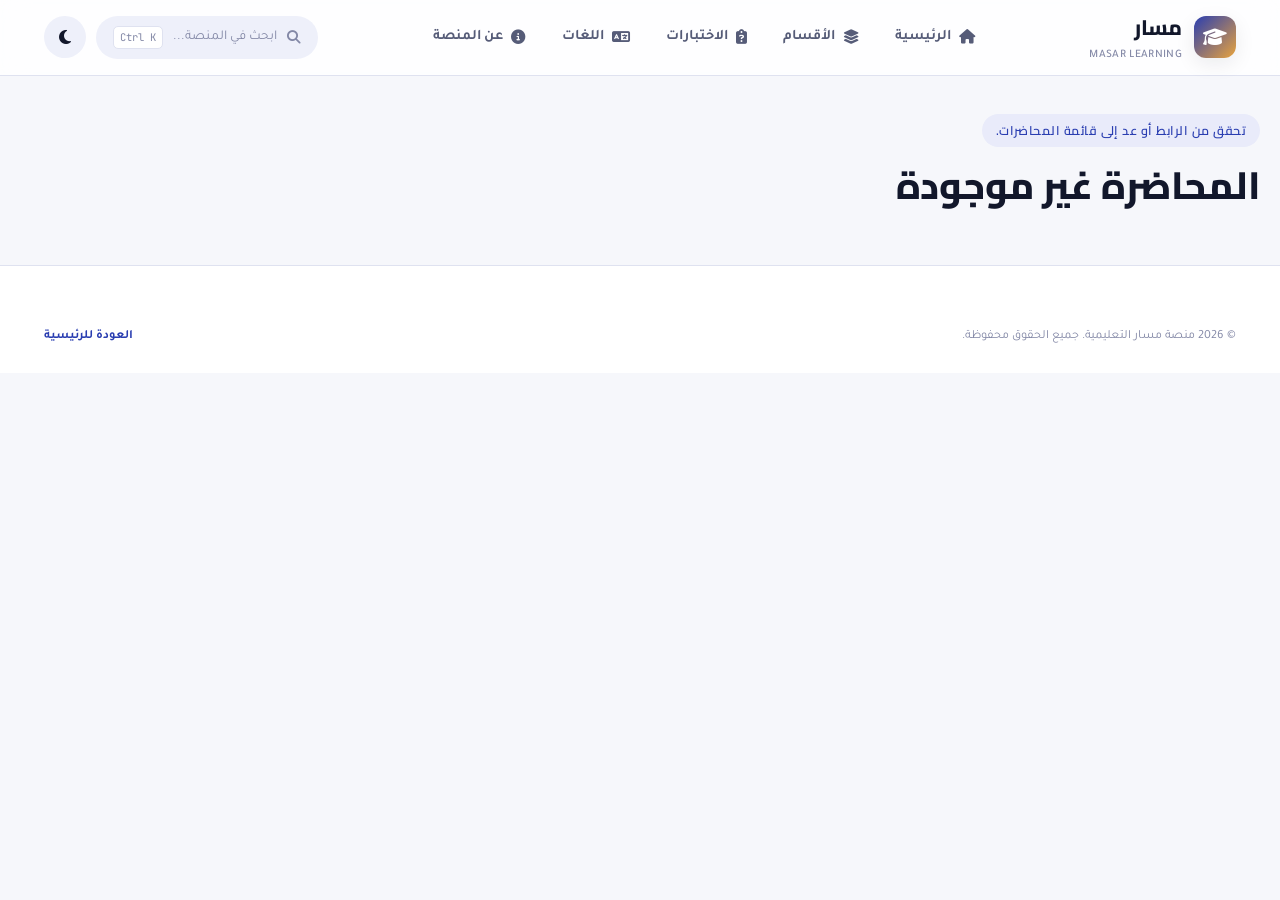
==== lecture.html @ eee6ce97 "Add files via upload" ====
<!DOCTYPE html>
<html lang="ar" dir="rtl">
<head>
<meta charset="UTF-8" />
<meta name="viewport" content="width=device-width, initial-scale=1.0" />
<title>المحاضرة | مسار</title>
<link rel="preconnect" href="https://fonts.googleapis.com">
<link href="https://fonts.googleapis.com/css2?family=Cairo:wght@500;600;700;800;900&family=Tajawal:wght@400;500;700&family=JetBrains+Mono:wght@600;700&display=swap" rel="stylesheet">
<link rel="stylesheet" href="https://cdnjs.cloudflare.com/ajax/libs/font-awesome/6.5.1/css/all.min.css">
<link rel="stylesheet" href="style.css">
<link rel="stylesheet" href="animations.css">
<link rel="stylesheet" href="responsive.css">
</head>
<body>
<a class="skip-link" href="#main">تخطَّ إلى المحتوى</a>

<header class="site-header">
  <div class="container header-inner">
    <a href="index.html" class="brand">
      <span class="brand-mark"><i class="fa-solid fa-graduation-cap"></i></span>
      <span class="brand-text"><span>مسار</span><span class="brand-sub">MASAR LEARNING</span></span>
    </a>
    <nav class="main-nav" aria-label="التنقل الرئيسي">
      <a href="index.html"><i class="fa-solid fa-house"></i> الرئيسية</a>
      <a href="sections.html"><i class="fa-solid fa-layer-group"></i> الأقسام</a>
      <a href="quiz.html"><i class="fa-solid fa-clipboard-question"></i> الاختبارات</a>
      <a href="languages.html"><i class="fa-solid fa-language"></i> اللغات</a>
      <a href="about.html"><i class="fa-solid fa-circle-info"></i> عن المنصة</a>
    </nav>
    <div class="header-actions">
      <button class="search-trigger" type="button" aria-label="بحث">
        <i class="fa-solid fa-magnifying-glass"></i>
        <span class="st-label">ابحث في المنصة...</span>
        <kbd>Ctrl K</kbd>
      </button>
      <button class="btn-icon theme-toggle" type="button" aria-label="تبديل الوضع الليلي/النهاري">
        <i class="fa-solid fa-sun icon-sun"></i>
        <i class="fa-solid fa-moon icon-moon"></i>
      </button>
      <button class="nav-toggle" type="button" aria-label="فتح القائمة"><i class="fa-solid fa-bars"></i></button>
    </div>
  </div>
</header>

<div class="mobile-nav-drawer">
  <a href="index.html"><i class="fa-solid fa-house"></i> الرئيسية</a>
  <a href="sections.html"><i class="fa-solid fa-layer-group"></i> الأقسام</a>
  <a href="quiz.html"><i class="fa-solid fa-clipboard-question"></i> الاختبارات</a>
  <a href="languages.html"><i class="fa-solid fa-language"></i> اللغات</a>
  <a href="about.html"><i class="fa-solid fa-circle-info"></i> عن المنصة</a>
</div>

<main id="main">
<div id="lecturePageRoot">
  <div class="breadcrumbs container"><ol></ol></div>
  <div class="page-hero container">
    <span class="eyebrow" id="lectureSub"><i class="fa-solid fa-book"></i></span>
    <h1 id="lectureTitle">عنوان المحاضرة</h1>
  </div>

  <div class="container" style="padding-bottom:100px;" id="lectureShell">
    <div class="lecture-shell">
      <nav class="lecture-tabs" aria-label="أقسام المحاضرة">
        <button class="lecture-tab-btn active" data-tab="content"><i class="fa-solid fa-file-lines"></i> المحتوى</button>
        <button class="lecture-tab-btn" data-tab="vocabulary"><i class="fa-solid fa-spell-check"></i> المفردات</button>
        <button class="lecture-tab-btn" data-tab="points"><i class="fa-solid fa-list-check"></i> أهم النقاط</button>
        <button class="lecture-tab-btn" data-tab="pdf"><i class="fa-solid fa-file-pdf"></i> PDF مترجم</button>
        <button class="lecture-tab-btn" data-tab="flashcards"><i class="fa-solid fa-layer-group"></i> بطاقات تعريفية</button>
        <button class="lecture-tab-btn" data-tab="quiz"><i class="fa-solid fa-clipboard-question"></i> الاختبار</button>
      </nav>

      <div class="lecture-panels">
        <section class="lecture-panel active" id="tabContentPanel">
          <div class="panel-card">
            <h3><i class="fa-solid fa-file-lines"></i> محتوى المحاضرة</h3>
            <p class="lecture-text-content"></p>
          </div>
        </section>

        <section class="lecture-panel" id="tabVocabularyPanel">
          <div class="panel-card">
            <h3><i class="fa-solid fa-spell-check"></i> المفردات والترجمة</h3>
            <div id="vocabMount"></div>
          </div>
        </section>

        <section class="lecture-panel" id="tabPointsPanel">
          <div class="panel-card">
            <h3><i class="fa-solid fa-list-check"></i> أهم النقاط</h3>
            <div class="points-list" id="pointsList"></div>
          </div>
        </section>

        <section class="lecture-panel" id="tabPdfPanel">
          <div class="panel-card">
            <h3><i class="fa-solid fa-file-pdf"></i> ملف PDF المترجم</h3>
            <p class="lecture-text-content">حمّل أو افتح النسخة المترجمة الكاملة لهذه المحاضرة بصيغة PDF من Google Drive.</p>
            <div class="pdf-box">
              <div class="pdf-box-info">
                <span class="pdf-icon"><i class="fa-solid fa-file-pdf"></i></span>
                <div>
                  <h4>ملف المحاضرة المترجم</h4>
                  <p>يفتح في تبويب جديد عبر Google Drive</p>
                </div>
              </div>
              <a class="btn btn-primary" id="pdfOpenBtn" href="#" target="_blank" rel="noopener">
                <i class="fa-solid fa-arrow-up-right-from-square"></i> فتح PDF المترجم
              </a>
            </div>
          </div>
        </section>

        <section class="lecture-panel" id="tabFlashcardsPanel">
          <div class="panel-card">
            <h3><i class="fa-solid fa-layer-group"></i> بطاقات تعريفية</h3>
            <div id="flashcardsMount"></div>
          </div>
        </section>

        <section class="lecture-panel" id="tabQuizPanel">
          <div class="panel-card" style="text-align:center;">
            <h3 style="justify-content:center;"><i class="fa-solid fa-clipboard-question"></i> اختبار المحاضرة</h3>
            <p class="lecture-text-content" style="margin-bottom:22px;">
              يحتوي هذا الاختبار على <span id="lectureQuizCount">0</span> أسئلة اختيار من متعدد لتقييم فهمك للمحاضرة.
            </p>
            <a class="btn btn-accent" id="lectureQuizBtn" href="#"><i class="fa-solid fa-play"></i> ابدأ الاختبار</a>
          </div>
        </section>
      </div>
    </div>

    <div style="display:flex; justify-content:space-between; margin-top:34px; gap:14px; flex-wrap:wrap;">
      <a class="btn btn-ghost" id="prevLectureBtn" href="#"><i class="fa-solid fa-arrow-right"></i> المحاضرة السابقة</a>
      <a class="btn btn-ghost" id="nextLectureBtn" href="#" style="margin-inline-start:auto;">المحاضرة التالية <i class="fa-solid fa-arrow-left"></i></a>
    </div>
  </div>
</div>
</main>

<!-- Loading Spinner -->
<div id="page-loader">
    <div class="loader-spinner"></div>
</div>

<footer class="site-footer">
  <div class="container">
    <div class="footer-bottom" style="border-top:none; padding-top:0;">
      <span>© 2026 منصة مسار التعليمية. جميع الحقوق محفوظة.</span>
      <a href="index.html" style="font-weight:700; color:var(--color-primary);">العودة للرئيسية</a>
    </div>
  </div>
</footer>
<script>
    window.addEventListener('DOMContentLoaded', () => {
        setTimeout(() => {
            const loader = document.getElementById('page-loader');
            if (loader) {
                loader.style.opacity = '0';
                loader.style.transition = 'opacity 0.3s ease';
                setTimeout(() => loader.remove(), 300);
            }
        }, 300); // تختفي بعد 0.2 ثانية بضمان تام
    });
</script>
<script src="data.js"></script>
<script src="utils.js"></script>
<script src="theme.js"></script>
<script src="navigation.js"></script>
<script src="search.js"></script>
<script src="vocabulary.js"></script>
<script src="flashcards.js"></script>
<script src="lectures.js"></script>
<script src="app.js"></script>
</body>
</html>
---- style.css ----
/* ==========================================================================
   منصة "مسار" التعليمية — Core Stylesheet
   Design system: academic indigo + amber accent, ring motif
   ========================================================================== */

:root {
  /* -------- Color tokens (Light) -------- */
  --color-bg: #F6F7FB;
  --color-bg-alt: #FFFFFF;
  --color-surface: #FFFFFF;
  --color-surface-2: #EEF0FA;
  --color-border: #DFE2F0;
  --color-text: #12172B;
  --color-text-muted: #565C78;
  --color-text-soft: #8388A6;

  --color-primary: #2A3EB1;
  --color-primary-dark: #1E2C85;
  --color-primary-light: #5769D8;
  --color-primary-tint: #E9EBFA;

  --color-accent: #E8A33D;
  --color-accent-dark: #C9821E;
  --color-accent-tint: #FCF0DC;

  --color-success: #1F9D6B;
  --color-success-tint: #E1F7EE;
  --color-danger: #E4574C;
  --color-danger-tint: #FCE7E5;

  --shadow-sm: 0 1px 2px rgba(18, 23, 43, 0.06), 0 1px 1px rgba(18, 23, 43, 0.04);
  --shadow-md: 0 6px 20px rgba(18, 23, 43, 0.08);
  --shadow-lg: 0 20px 45px rgba(18, 23, 43, 0.14);
  --shadow-ring: 0 0 0 4px rgba(42, 62, 177, 0.12);

  --radius-sm: 10px;
  --radius-md: 16px;
  --radius-lg: 24px;
  --radius-pill: 999px;

  --font-display: 'Cairo', 'Tahoma', sans-serif;
  --font-body: 'Tajawal', 'Cairo', sans-serif;
  --font-mono: 'JetBrains Mono', monospace;

  --header-h: 76px;
  --transition-fast: 160ms cubic-bezier(.4,0,.2,1);
  --transition-base: 280ms cubic-bezier(.4,0,.2,1);
  --transition-slow: 480ms cubic-bezier(.16,1,.3,1);
}

[data-theme="dark"] {
  --color-bg: #0E1220;
  --color-bg-alt: #151A2E;
  --color-surface: #171C33;
  --color-surface-2: #1D2340;
  --color-border: #2A3057;
  --color-text: #EDEFF7;
  --color-text-muted: #A6ACCB;
  --color-text-soft: #6F759A;

  --color-primary: #6C7EF0;
  --color-primary-dark: #4C5DD0;
  --color-primary-light: #8B9AF7;
  --color-primary-tint: #1D2350;

  --color-accent: #F2B95A;
  --color-accent-dark: #E8A33D;
  --color-accent-tint: #2E2210;

  --color-success: #37C98D;
  --color-success-tint: #123326;
  --color-danger: #F27168;
  --color-danger-tint: #3A1A19;

  --shadow-sm: 0 1px 2px rgba(0,0,0,.3);
  --shadow-md: 0 6px 24px rgba(0,0,0,.35);
  --shadow-lg: 0 24px 60px rgba(0,0,0,.5);
  --shadow-ring: 0 0 0 4px rgba(108, 126, 240, 0.22);
}

/* -------- Reset -------- */
*, *::before, *::after { box-sizing: border-box; margin: 0; padding: 0; }
html { scroll-behavior: smooth; }
html, body { height: 100%; }
body {
  font-family: var(--font-body);
  background: var(--color-bg);
  color: var(--color-text);
  direction: rtl;
  line-height: 1.7;
  -webkit-font-smoothing: antialiased;
  transition: background var(--transition-base), color var(--transition-base);
  overflow-x: hidden;
}
img { max-width: 100%; display: block; }
a { color: inherit; text-decoration: none; }
ul, ol { list-style: none; }
button { font: inherit; cursor: pointer; border: none; background: none; color: inherit; }
input, select { font: inherit; color: inherit; }
h1, h2, h3, h4 { font-family: var(--font-display); font-weight: 800; line-height: 1.3; }

.container {
  width: 100%;
  max-width: 1240px;
  margin-inline: auto;
  padding-inline: 24px;
}

:focus-visible {
  outline: 3px solid var(--color-accent);
  outline-offset: 2px;
  border-radius: 6px;
}

.skip-link {
  position: absolute;
  right: 12px; top: -60px;
  background: var(--color-primary);
  color: #fff;
  padding: 10px 18px;
  border-radius: var(--radius-sm);
  z-index: 999;
  transition: top var(--transition-fast);
}
.skip-link:focus { top: 12px; }

/* -------- Eyebrow / section labels -------- */
.eyebrow {
  display: inline-flex;
  align-items: center;
  gap: 8px;
  font-family: 'Cairo', sans-serif;
  font-size: 12.5px;
  letter-spacing: .04em;
  font-weight: 600;
  color: var(--color-primary);
  background: var(--color-primary-tint);
  padding: 6px 14px;
  border-radius: var(--radius-pill);
}
.eyebrow i { font-size: 11px; }

/* -------- Buttons -------- */
.btn {
  position: relative;
  display: inline-flex;
  align-items: center;
  justify-content: center;
  gap: 10px;
  padding: 13px 26px;
  border-radius: var(--radius-pill);
  font-weight: 700;
  font-size: 15px;
  white-space: nowrap;
  transition: transform var(--transition-fast), box-shadow var(--transition-fast), background var(--transition-fast), color var(--transition-fast);
  overflow: hidden;
  isolation: isolate;
}
.btn i { font-size: 15px; }
.btn:active { transform: translateY(1px) scale(.98); }

.btn-primary {
  background: linear-gradient(135deg, var(--color-primary), var(--color-primary-light));
  color: #fff;
  box-shadow: 0 10px 24px -8px rgba(42, 62, 177, 0.55);
}
.btn-primary:hover { transform: translateY(-2px); box-shadow: 0 16px 30px -10px rgba(42, 62, 177, 0.6); }

.btn-accent {
  background: linear-gradient(135deg, var(--color-accent), var(--color-accent-dark));
  color: #241705;
  box-shadow: 0 10px 24px -8px rgba(232, 163, 61, 0.55);
}
.btn-accent:hover { transform: translateY(-2px); box-shadow: 0 16px 30px -10px rgba(232, 163, 61, 0.6); }

.btn-ghost {
  background: var(--color-surface);
  color: var(--color-text);
  border: 1.5px solid var(--color-border);
}
.btn-ghost:hover { border-color: var(--color-primary); color: var(--color-primary); }

.btn-outline-light {
  background: rgba(255,255,255,.08);
  color: #fff;
  border: 1.5px solid rgba(255,255,255,.4);
  backdrop-filter: blur(6px);
}
.btn-outline-light:hover { background: rgba(255,255,255,.16); }

.btn-sm { padding: 9px 18px; font-size: 13.5px; }
.btn-block { width: 100%; }
.btn-icon {
  width: 42px; height: 42px; padding: 0; border-radius: 50%;
  display: inline-flex; align-items: center; justify-content: center;
  background: var(--color-surface-2); color: var(--color-text);
}
.btn-icon:hover { background: var(--color-primary-tint); color: var(--color-primary); }

/* ripple */
.ripple { position: absolute; border-radius: 50%; background: rgba(255,255,255,.55); transform: scale(0); animation: ripple-anim .6s ease-out; pointer-events: none; }
@keyframes ripple-anim { to { transform: scale(3); opacity: 0; } }

/* ==========================================================================
   Header
   ========================================================================== */
.site-header {
  position: sticky; top: 0; z-index: 500;
  height: var(--header-h);
  display: flex; align-items: center;
  background: color-mix(in srgb, var(--color-bg-alt) 82%, transparent);
  backdrop-filter: blur(14px) saturate(1.4);
  border-bottom: 1px solid var(--color-border);
  transition: background var(--transition-base), border-color var(--transition-base);
}
.header-inner { display: flex; align-items: center; justify-content: space-between; gap: 24px; width: 100%; }

.brand { display: flex; align-items: center; gap: 12px; font-family: var(--font-display); font-weight: 800; font-size: 21px; }
.brand-mark {
  width: 42px; height: 42px; border-radius: 12px;
  background: linear-gradient(135deg, var(--color-primary), var(--color-accent));
  display: flex; align-items: center; justify-content: center;
  color: #fff; font-size: 19px;
  box-shadow: var(--shadow-md);
}
.brand-text span { display: block; }
.brand-text .brand-sub { font-family: var(--font-body); font-weight: 500; font-size: 11.5px; color: var(--color-text-soft); letter-spacing: .03em; }

.main-nav { display: flex; align-items: center; gap: 4px; }
.main-nav a {
  padding: 10px 16px; border-radius: var(--radius-pill);
  font-weight: 600; font-size: 14.5px; color: var(--color-text-muted);
  transition: background var(--transition-fast), color var(--transition-fast);
  display: flex; align-items: center; gap: 8px;
}
.main-nav a:hover, .main-nav a.active { background: var(--color-primary-tint); color: var(--color-primary); }

.header-actions { display: flex; align-items: center; gap: 10px; }
.search-trigger { display: flex; align-items: center; gap: 10px; padding: 9px 16px; border-radius: var(--radius-pill); background: var(--color-surface-2); color: var(--color-text-soft); font-size: 13.5px; min-width: 168px; border: 1px solid transparent; }
.search-trigger:hover { border-color: var(--color-border); }
.search-trigger kbd { margin-inline-start: auto; font-family: var(--font-mono); font-size: 10.5px; background: var(--color-surface); border: 1px solid var(--color-border); padding: 2px 6px; border-radius: 5px; }

.theme-toggle { position: relative; width: 42px; height: 42px; }
.theme-toggle i { position: absolute; inset: 0; display: flex; align-items: center; justify-content: center; transition: opacity var(--transition-base), transform var(--transition-base); }
.theme-toggle .icon-sun { opacity: 0; transform: rotate(-90deg) scale(.4); }
.theme-toggle .icon-moon { opacity: 1; transform: rotate(0) scale(1); }
[data-theme="dark"] .theme-toggle .icon-sun { opacity: 1; transform: rotate(0) scale(1); }
[data-theme="dark"] .theme-toggle .icon-moon { opacity: 0; transform: rotate(90deg) scale(.4); }

.nav-toggle { display: none; width: 42px; height: 42px; border-radius: 10px; background: var(--color-surface-2); align-items: center; justify-content: center; font-size: 18px; }

/* ==========================================================================
   Breadcrumbs
   ========================================================================== */
.breadcrumbs { padding: 18px 0 0; }
.breadcrumbs ol { display: flex; flex-wrap: wrap; align-items: center; gap: 8px; font-size: 13.5px; color: var(--color-text-soft); }
.breadcrumbs a { color: var(--color-text-muted); font-weight: 600; transition: color var(--transition-fast); }
.breadcrumbs a:hover { color: var(--color-primary); }
.breadcrumbs li:last-child { color: var(--color-text); font-weight: 700; }
.breadcrumbs i { font-size: 10px; margin-inline-end: 6px; color: var(--color-text-soft); }

/* ==========================================================================
   Hero
   ========================================================================== */
.hero {
  position: relative;
  padding: 76px 0 96px;
  overflow: hidden;
  background: radial-gradient(circle at 15% 15%, var(--color-primary-tint), transparent 55%),
              radial-gradient(circle at 85% 30%, var(--color-accent-tint), transparent 45%);
}
.hero-grid { display: grid; grid-template-columns: 1.1fr .9fr; gap: 56px; align-items: center; }
.hero-eyebrow { margin-bottom: 22px; }
.hero h1 { font-size: clamp(34px, 4.4vw, 56px); letter-spacing: -.01em; margin-bottom: 20px; }
.hero h1 .accent-word {
  background: linear-gradient(120deg, var(--color-primary), var(--color-accent));
  -webkit-background-clip: text; background-clip: text; color: transparent;
}
.hero p.lead { font-size: 17.5px; color: var(--color-text-muted); max-width: 52ch; margin-bottom: 34px; }
.hero-cta { display: flex; flex-wrap: wrap; gap: 14px; margin-bottom: 40px; }
.hero-meta { display: flex; flex-wrap: wrap; gap: 28px; }
.hero-meta-item { display: flex; align-items: center; gap: 10px; font-size: 13.5px; color: var(--color-text-muted); font-weight: 600; }
.hero-meta-item i { color: var(--color-success); }

.hero-visual { position: relative; height: 420px; }
.hero-orbit {
  position: absolute; inset: 0; border-radius: var(--radius-lg);
  background: linear-gradient(155deg, var(--color-primary), var(--color-primary-dark) 60%, var(--color-accent-dark));
  box-shadow: var(--shadow-lg);
  overflow: hidden;
}
.hero-orbit::before, .hero-orbit::after {
  content: ""; position: absolute; border-radius: 50%;
  border: 1px solid rgba(255,255,255,.18);
}
.hero-orbit::before { width: 320px; height: 320px; top: -60px; inset-inline-end: -80px; }
.hero-orbit::after { width: 220px; height: 220px; bottom: -60px; inset-inline-start: -50px; }

.hero-floating-card {
  position: absolute;
  background: rgba(255,255,255,.12);
  backdrop-filter: blur(16px);
  border: 1px solid rgba(255,255,255,.25);
  border-radius: var(--radius-md);
  padding: 16px 18px;
  color: #fff;
  box-shadow: 0 20px 40px rgba(0,0,0,.25);
  animation: floaty 5s ease-in-out infinite;
}
.hero-floating-card.card-a { top: 12%; inset-inline-start: 8%; animation-delay: 0s; }
.hero-floating-card.card-b { bottom: 16%; inset-inline-end: 6%; animation-delay: 1.2s; }
.hero-floating-card.card-c { top: 46%; inset-inline-start: 50%; transform: translateX(-50%); animation-delay: 2.1s; }
.hero-floating-card .fc-title { font-size: 12.5px; opacity: .8; margin-bottom: 4px; }
.hero-floating-card .fc-value { font-family: var(--font-display); font-weight: 800; font-size: 19px; display: flex; align-items: center; gap: 8px; }

@keyframes floaty { 0%, 100% { transform: translateY(0); } 50% { transform: translateY(-14px); } }
.hero-floating-card.card-c { animation-name: floaty-c; }
@keyframes floaty-c { 0%, 100% { transform: translateX(-50%) translateY(0); } 50% { transform: translateX(-50%) translateY(-14px); } }

/* ==========================================================================
   Section headings
   ========================================================================== */
.section-head { display: flex; align-items: flex-end; justify-content: space-between; gap: 24px; margin-bottom: 42px; flex-wrap: wrap; }
.section-head h2 { font-size: clamp(26px, 3vw, 36px); margin-top: 14px; }
.section-head p { color: var(--color-text-muted); max-width: 60ch; margin-top: 10px; }
.section-block { padding: 88px 0; }
.section-block.alt { background: var(--color-bg-alt); }

/* ==========================================================================
   Section cards (curriculum)
   ========================================================================== */
.sections-grid { 
  display: grid; 
  grid-template-columns: repeat(auto-fit, minmax(280px, 1fr)); 
  gap: 22px; 
}

.section-card {
  position: relative;
  background: var(--color-surface);
  border: 1px solid var(--color-border);
  border-radius: var(--radius-lg);
  padding: 26px;
  display: flex;
  flex-direction: column;
  justify-content: space-between;
  transition: transform var(--transition-base), box-shadow var(--transition-base), border-color var(--transition-base);
}

.section-card:hover { 
  transform: translateY(-6px); 
  box-shadow: var(--shadow-lg); 
  border-color: transparent; 
}

.section-card-top { 
  display: flex; 
  align-items: center; 
  justify-content: space-between; 
  margin-bottom: 18px; 
}

.section-number-ring {
  width: 56px; 
  height: 56px; 
  border-radius: 50%;
  display: flex; 
  align-items: center; 
  justify-content: center; 
  position: relative;
  background: conic-gradient(var(--color-primary) calc(var(--pct, 100) * 1%), var(--color-surface-2) 0);
}

.section-number-ring::before { 
  content: ""; 
  position: absolute; 
  inset: 4px; 
  border-radius: 50%; 
  background: var(--color-surface); 
}

.section-number-ring span { 
  position: relative; 
  font-family: var(--font-mono); 
  font-weight: 700; 
  font-size: 15px; 
  color: var(--color-primary); 
}

.section-icon-badge {
  width: 46px; 
  height: 46px; 
  border-radius: 13px;
  display: flex; 
  align-items: center; 
  justify-content: center;
  background: var(--color-primary-tint); 
  color: var(--color-primary); 
  font-size: 19px;
  transition: background var(--transition-fast), color var(--transition-fast), transform var(--transition-fast);
}

.section-card:hover .section-icon-badge { 
  background: var(--color-primary); 
  color: #fff; 
  transform: rotate(-8deg) scale(1.05); 
}

.section-card h3 { 
  font-size: 19.5px; 
  margin-bottom: 10px; 
}

.section-card p { 
  color: var(--color-text-muted); 
  font-size: 14px; 
  margin-bottom: 18px; 
}

.section-card p:empty { 
  display: none; 
  margin-bottom: 0; 
}

.section-card-foot { 
  display: flex; 
  align-items: center; 
  justify-content: space-between; 
  padding-top: 16px; 
  border-top: 1px dashed var(--color-border); 
  margin-top: auto; 
}

.lecture-count { 
  display: flex; 
  align-items: center; 
  gap: 8px; 
  font-size: 13px; 
  font-weight: 700; 
  color: var(--color-text-muted); 
}

.lecture-count i { 
  color: var(--color-accent-dark); 
}

.section-card .card-link { 
  font-weight: 700; 
  font-size: 13.5px; 
  color: var(--color-primary); 
  display: flex; 
  align-items: center; 
  gap: 6px; 
}

.section-card .card-link i { 
  transition: transform var(--transition-fast); 
}

.section-card:hover .card-link i { 
  transform: translateX(-4px); 
}
/* ==========================================================================
   Languages section (home teaser)
   ========================================================================== */
.lang-grid { display: grid; grid-template-columns: repeat(auto-fit, minmax(240px, 1fr)); gap: 20px; }
.lang-card {
  display: flex; align-items: center; gap: 18px;
  background: var(--color-surface); border: 1px solid var(--color-border);
  border-radius: var(--radius-lg); padding: 22px; transition: transform var(--transition-base), box-shadow var(--transition-base);
}
.lang-card:hover { transform: translateY(-5px); box-shadow: var(--shadow-md); }
.lang-flag { font-size: 38px; width: 64px; height: 64px; border-radius: 16px; background: var(--color-surface-2); display: flex; align-items: center; justify-content: center; }
.lang-info h4 { font-size: 17px; margin-bottom: 4px; }
.lang-info p { font-size: 13px; color: var(--color-text-soft); }

/* ==========================================================================
   Stats
   ========================================================================== */
.stats-section { background: linear-gradient(155deg, var(--color-primary-dark), var(--color-primary) 55%, var(--color-accent-dark)); color: #fff; padding: 70px 0; }
.stats-grid { display: grid; grid-template-columns: repeat(auto-fit, minmax(180px, 1fr)); gap: 24px; }
.stat-card { text-align: center; padding: 20px; }
.stat-ring { width: 96px; height: 96px; margin: 0 auto 16px; position: relative; }
.stat-ring svg { width: 100%; height: 100%; transform: rotate(-90deg); }
.stat-ring circle { fill: none; stroke-width: 8; }
.stat-ring .ring-bg { stroke: rgba(255,255,255,.18); }
.stat-ring .ring-fg { stroke: #fff; stroke-linecap: round; transition: stroke-dashoffset 1.4s cubic-bezier(.16,1,.3,1); }
.stat-ring-value { position: absolute; inset: 0; display: flex; align-items: center; justify-content: center; font-family: var(--font-mono); font-weight: 700; font-size: 18px; }
.stat-card .stat-label { font-weight: 700; font-size: 14.5px; opacity: .92; }

/* ==========================================================================
   Footer
   ========================================================================== */
.site-footer { background: var(--color-bg-alt); border-top: 1px solid var(--color-border); padding: 60px 0 26px; }
.footer-grid { display: grid; grid-template-columns: 1.4fr 1fr 1fr 1fr; gap: 40px; margin-bottom: 40px; }
.footer-brand p { color: var(--color-text-muted); font-size: 13.5px; margin: 14px 0 18px; max-width: 32ch; }
.footer-social { display: flex; gap: 10px; }
.footer-col h5 { font-size: 14px; margin-bottom: 16px; }
.footer-col ul { display: flex; flex-direction: column; gap: 10px; }
.footer-col a { color: var(--color-text-muted); font-size: 13.5px; transition: color var(--transition-fast); }
.footer-col a:hover { color: var(--color-primary); }
.footer-bottom { display: flex; justify-content: space-between; align-items: center; padding-top: 24px; border-top: 1px solid var(--color-border); font-size: 12.5px; color: var(--color-text-soft); flex-wrap: wrap; gap: 10px; }

/* ==========================================================================
   Page header (inner pages)
   ========================================================================== */
.page-hero { padding: 20px 0 44px; }
.page-hero h1 { font-size: clamp(26px, 3.4vw, 38px); margin: 14px 0 10px; }
.page-hero p { color: var(--color-text-muted); max-width: 70ch; }

/* ==========================================================================
   Lecture list (per section page)
   ========================================================================== */
.lecture-list { display: grid; grid-template-columns: repeat(auto-fit, minmax(260px, 1fr)); gap: 18px; margin-top: 10px; }
.lecture-item {
  display: flex; align-items: center; gap: 16px;
  background: var(--color-surface); border: 1px solid var(--color-border); border-radius: var(--radius-md);
  padding: 18px; transition: transform var(--transition-fast), box-shadow var(--transition-fast), border-color var(--transition-fast);
}
.lecture-item:hover { transform: translateX(-4px); box-shadow: var(--shadow-md); border-color: var(--color-primary-light); }
.lecture-index { width: 42px; height: 42px; border-radius: 12px; background: var(--color-primary-tint); color: var(--color-primary); display: flex; align-items: center; justify-content: center; font-family: var(--font-mono); font-weight: 700; flex-shrink: 0; }
.lecture-item-info { flex: 1; min-width: 0; }
.lecture-item-info h4 { font-size: 15px; margin-bottom: 4px; white-space: nowrap; overflow: hidden; text-overflow: ellipsis; }
.lecture-item-info span { font-size: 12.5px; color: var(--color-text-soft); }
.lecture-item i.fa-chevron-left { color: var(--color-text-soft); }

.comprehensive-banner {
  margin-top: 34px; display: flex; align-items: center; justify-content: space-between; gap: 20px; flex-wrap: wrap;
  background: linear-gradient(120deg, var(--color-primary-tint), var(--color-accent-tint));
  border: 1px solid var(--color-border); border-radius: var(--radius-lg); padding: 26px;
}
.comprehensive-banner-text h3 { font-size: 18px; margin-bottom: 6px; }
.comprehensive-banner-text p { color: var(--color-text-muted); font-size: 13.5px; }

/* ==========================================================================
   Lecture detail: tabs
   ========================================================================== */
.lecture-shell { display: grid; grid-template-columns: 260px 1fr; gap: 30px; align-items: start; }
.lecture-tabs { position: sticky; top: calc(var(--header-h) + 20px); display: flex; flex-direction: column; gap: 6px; background: var(--color-surface); border: 1px solid var(--color-border); border-radius: var(--radius-md); padding: 10px; }
.lecture-tab-btn { display: flex; align-items: center; gap: 12px; padding: 12px 14px; border-radius: var(--radius-sm); font-weight: 600; font-size: 14px; color: var(--color-text-muted); transition: background var(--transition-fast), color var(--transition-fast); text-align: right; }
.lecture-tab-btn i { width: 18px; text-align: center; }
.lecture-tab-btn:hover { background: var(--color-surface-2); }
.lecture-tab-btn.active { background: var(--color-primary); color: #fff; }

.lecture-panels { min-width: 0; }
.lecture-panel { display: none; animation: fadeInUp .4s ease; }
.lecture-panel.active { display: block; }
.panel-card { background: var(--color-surface); border: 1px solid var(--color-border); border-radius: var(--radius-lg); padding: 30px; }
.panel-card h3 { font-size: 20px; margin-bottom: 16px; display: flex; align-items: center; gap: 10px; }
.panel-card h3 i { color: var(--color-primary); }
.lecture-text-content { color: var(--color-text-muted); font-size: 15.5px; line-height: 1.9; }

.pdf-box { display: flex; align-items: center; justify-content: space-between; gap: 18px; flex-wrap: wrap; background: var(--color-surface-2); border-radius: var(--radius-md); padding: 22px; margin-top: 18px; }
.pdf-box-info { display: flex; align-items: center; gap: 14px; }
.pdf-icon { width: 48px; height: 48px; border-radius: 12px; background: var(--color-danger-tint); color: var(--color-danger); display: flex; align-items: center; justify-content: center; font-size: 20px; }
.pdf-box-info h4 { font-size: 14.5px; margin-bottom: 3px; }
.pdf-box-info p { font-size: 12.5px; color: var(--color-text-soft); }

/* Important points */
.points-list { display: grid; gap: 14px; }
.point-item { display: flex; align-items: flex-start; gap: 14px; background: var(--color-surface-2); border-radius: var(--radius-md); padding: 16px 18px; }
.point-item .point-bullet { width: 30px; height: 30px; flex-shrink: 0; border-radius: 50%; background: var(--color-accent); color: #241705; display: flex; align-items: center; justify-content: center; font-size: 13px; font-weight: 800; }
.point-item p { font-size: 14.5px; color: var(--color-text); }
.empty-hidden { display: none !important; }

/* Vocabulary table */
.vocab-toolbar { display: flex; gap: 12px; margin-bottom: 18px; flex-wrap: wrap; align-items: center; justify-content: space-between; }
.vocab-search { position: relative; flex: 1; min-width: 200px; max-width: 320px; }
.vocab-search input { width: 100%; padding: 10px 40px 10px 14px; border-radius: var(--radius-pill); border: 1.5px solid var(--color-border); background: var(--color-bg); font-size: 13.5px; }
.vocab-search i { position: absolute; inset-inline-end: 14px; top: 50%; transform: translateY(-50%); color: var(--color-text-soft); font-size: 13px; }
.table-wrap { overflow-x: auto; border-radius: var(--radius-md); border: 1px solid var(--color-border); }
table.vocab-table { width: 100%; border-collapse: collapse; min-width: 480px; }
table.vocab-table th, table.vocab-table td { padding: 14px 16px; text-align: right; font-size: 14px; border-bottom: 1px solid var(--color-border); }
table.vocab-table th { background: var(--color-surface-2); font-family: var(--font-display); font-weight: 700; font-size: 13px; cursor: pointer; user-select: none; white-space: nowrap; }
table.vocab-table th i { margin-inline-start: 6px; font-size: 10px; color: var(--color-text-soft); }
table.vocab-table tr:last-child td { border-bottom: none; }
table.vocab-table tbody tr { transition: background var(--transition-fast); }
table.vocab-table tbody tr:hover { background: var(--color-primary-tint); }
table.vocab-table td.word-en { font-family: var(--font-mono); font-weight: 700; color: var(--color-primary); }

/* Flashcards */
.flashcards-grid { display: grid; grid-template-columns: repeat(auto-fit, minmax(230px, 1fr)); gap: 20px; }
.flashcard { perspective: 1200px; height: 190px; }
.flashcard-inner { position: relative; width: 100%; height: 100%; transition: transform .6s cubic-bezier(.4,.2,.2,1); transform-style: preserve-3d; cursor: pointer; }
.flashcard.flipped .flashcard-inner { transform: rotateY(180deg); }
.flashcard-face { position: absolute; inset: 0; backface-visibility: hidden; border-radius: var(--radius-md); padding: 20px; display: flex; flex-direction: column; justify-content: center; align-items: center; text-align: center; gap: 8px; }
.flashcard-front { background: linear-gradient(145deg, var(--color-primary), var(--color-primary-dark)); color: #fff; }
.flashcard-front .fc-hint { font-size: 11px; opacity: .7; position: absolute; bottom: 12px; }
.flashcard-front h4 { font-size: 19px; font-family: var(--font-display); }
.flashcard-back { background: var(--color-surface); border: 1.5px solid var(--color-primary-light); transform: rotateY(180deg); }
.flashcard-back .fc-term { font-size: 12px; color: var(--color-accent-dark); font-weight: 700; margin-bottom: 4px; }
.flashcard-back .fc-def { font-size: 13.5px; color: var(--color-text); margin-bottom: 6px; }
.flashcard-back .fc-example { font-size: 12px; color: var(--color-text-soft); font-style: italic; }

/* ==========================================================================
   Quiz
   ========================================================================== */
.quiz-shell { max-width: 760px; margin-inline: auto; direction: ltr; text-align: left; }
.quiz-progress-wrap { display: flex; align-items: center; gap: 16px; margin-bottom: 26px; }
.quiz-progress-track { flex: 1; height: 8px; border-radius: var(--radius-pill); background: var(--color-surface-2); overflow: hidden; }
.quiz-progress-fill { height: 100%; border-radius: var(--radius-pill); background: linear-gradient(90deg, var(--color-primary), var(--color-accent)); width: 0%; transition: width var(--transition-slow); }
.quiz-progress-label { font-family: var(--font-mono); font-size: 13px; color: var(--color-text-muted); white-space: nowrap; }

.quiz-card { background: var(--color-surface); border: 1px solid var(--color-border); border-radius: var(--radius-lg); padding: 34px; direction: ltr; text-align: left; }
.quiz-question-num { display: inline-flex; align-items: center; gap: 8px; font-family: var(--font-mono); font-size: 12.5px; color: var(--color-accent-dark); font-weight: 700; margin-bottom: 14px; }
.quiz-question { font-size: 20px; font-family: var(--font-display); font-weight: 700; margin-bottom: 26px; }
.quiz-options { display: grid; gap: 12px; }
.quiz-option {
  display: flex; align-items: center; gap: 14px; text-align: left;
  padding: 15px 18px; border-radius: var(--radius-md); border: 1.5px solid var(--color-border);
  background: var(--color-bg); transition: border-color var(--transition-fast), background var(--transition-fast), transform var(--transition-fast);
}
.quiz-option:hover:not(:disabled) { border-color: var(--color-primary-light); transform: translateX(3px); }
.quiz-option .opt-letter { width: 28px; height: 28px; border-radius: 50%; background: var(--color-surface-2); display: flex; align-items: center; justify-content: center; font-size: 12.5px; font-weight: 700; flex-shrink: 0; font-family: var(--font-mono); }
.quiz-option .opt-icon { margin-inline-start: auto; font-size: 16px; opacity: 0; }
.quiz-option.selected { border-color: var(--color-primary); background: var(--color-primary-tint); }
.quiz-option.correct { border-color: var(--color-success); background: var(--color-success-tint); animation: pop .35s ease; }
.quiz-option.correct .opt-icon.icon-correct { opacity: 1; color: var(--color-success); }
.quiz-option.incorrect { border-color: var(--color-danger); background: var(--color-danger-tint); animation: shake .4s ease; }
.quiz-option.incorrect .opt-icon.icon-incorrect { opacity: 1; color: var(--color-danger); }
.quiz-option:disabled { cursor: default; }

@keyframes pop { 0% { transform: scale(1); } 45% { transform: scale(1.02); } 100% { transform: scale(1); } }
@keyframes shake { 0%, 100% { transform: translateX(0); } 25% { transform: translateX(6px); } 75% { transform: translateX(-6px); } }

.quiz-nav { display: flex; align-items: center; justify-content: space-between; margin-top: 28px; direction: ltr; }

/* Quiz result */
.quiz-result { text-align: center; padding: 20px 0; }
.result-ring { width: 180px; height: 180px; margin: 0 auto 24px; position: relative; }
.result-ring svg { width: 100%; height: 100%; transform: rotate(-90deg); }
.result-ring circle { fill: none; stroke-width: 12; }
.result-ring .ring-bg { stroke: var(--color-surface-2); }
.result-ring .ring-fg { stroke: var(--color-primary); stroke-linecap: round; transition: stroke-dashoffset 1.2s cubic-bezier(.16,1,.3,1); }
.result-ring-inner { position: absolute; inset: 0; display: flex; flex-direction: column; align-items: center; justify-content: center; }
.result-ring-inner .rpct { font-family: var(--font-display); font-size: 34px; font-weight: 800; }
.result-ring-inner .rlabel { font-size: 11.5px; color: var(--color-text-soft); }
.quiz-result h3 { font-size: 24px; margin-bottom: 8px; }
.quiz-result p.perf-msg { color: var(--color-text-muted); margin-bottom: 26px; }
.result-stats { display: flex; justify-content: center; gap: 14px; margin-bottom: 30px; flex-wrap: wrap; }
.result-stat { background: var(--color-surface-2); border-radius: var(--radius-md); padding: 16px 22px; min-width: 110px; }
.result-stat .rs-val { font-family: var(--font-mono); font-size: 22px; font-weight: 700; }
.result-stat .rs-label { font-size: 12px; color: var(--color-text-soft); margin-top: 4px; }
.result-stat.ok .rs-val { color: var(--color-success); }
.result-stat.bad .rs-val { color: var(--color-danger); }
.result-actions { display: flex; gap: 14px; justify-content: center; flex-wrap: wrap; }

.badge { display: inline-flex; align-items: center; gap: 6px; padding: 5px 12px; border-radius: var(--radius-pill); font-size: 12px; font-weight: 700; }
.badge-primary { background: var(--color-primary-tint); color: var(--color-primary); }
.badge-accent { background: var(--color-accent-tint); color: var(--color-accent-dark); }
.badge-success { background: var(--color-success-tint); color: var(--color-success); }

/* Quiz selector cards (quiz.html landing) */
.quiz-select-grid { display: grid; grid-template-columns: repeat(auto-fit, minmax(220px, 1fr)); gap: 16px; }
.quiz-select-card { background: var(--color-surface); border: 1px solid var(--color-border); border-radius: var(--radius-md); padding: 20px; text-align: center; transition: transform var(--transition-fast), box-shadow var(--transition-fast); }
.quiz-select-card:hover { transform: translateY(-5px); box-shadow: var(--shadow-md); }
.quiz-select-card i { font-size: 26px; color: var(--color-primary); margin-bottom: 12px; }
.quiz-select-card h4 { font-size: 14.5px; margin-bottom: 4px; }
.quiz-select-card p { font-size: 12px; color: var(--color-text-soft); }

/* ==========================================================================
   Search page/overlay
   ========================================================================== */
.search-overlay { position: fixed; inset: 0; background: rgba(10,12,24,.55); backdrop-filter: blur(4px); z-index: 900; display: flex; align-items: flex-start; justify-content: center; padding: 90px 20px; opacity: 0; pointer-events: none; transition: opacity var(--transition-base); }
.search-overlay.open { opacity: 1; pointer-events: auto; }
.search-panel { width: 100%; max-width: 640px; background: var(--color-surface); border-radius: var(--radius-lg); box-shadow: var(--shadow-lg); overflow: hidden; transform: translateY(-16px); transition: transform var(--transition-base); }
.search-overlay.open .search-panel { transform: translateY(0); }
.search-input-row { display: flex; align-items: center; gap: 14px; padding: 20px 24px; border-bottom: 1px solid var(--color-border); }
.search-input-row i.fa-magnifying-glass { color: var(--color-text-soft); font-size: 17px; }
.search-input-row input { flex: 1; border: none; background: transparent; font-size: 16px; }
.search-input-row input:focus { outline: none; }
.search-close { width: 30px; height: 30px; border-radius: 8px; background: var(--color-surface-2); display: flex; align-items: center; justify-content: center; font-size: 12px; }
.search-results { max-height: 60vh; overflow-y: auto; padding: 10px; }
.search-result-item { display: flex; align-items: center; gap: 14px; padding: 14px; border-radius: var(--radius-sm); transition: background var(--transition-fast); }
.search-result-item:hover { background: var(--color-surface-2); }
.search-result-item .sri-icon { width: 38px; height: 38px; border-radius: 10px; background: var(--color-primary-tint); color: var(--color-primary); display: flex; align-items: center; justify-content: center; flex-shrink: 0; }
.search-result-item .sri-title { font-size: 14px; font-weight: 700; }
.search-result-item .sri-meta { font-size: 12px; color: var(--color-text-soft); }
.search-empty { text-align: center; padding: 50px 20px; color: var(--color-text-soft); }
.search-empty i { font-size: 34px; margin-bottom: 14px; display: block; opacity: .6; }
.search-hint { padding: 40px 20px; text-align: center; color: var(--color-text-soft); font-size: 13.5px; }

/* ==========================================================================
   About page
   ========================================================================== */
.about-grid { display: grid; grid-template-columns: repeat(auto-fit, minmax(230px, 1fr)); gap: 20px; margin-top: 40px; }
.about-card { background: var(--color-surface); border: 1px solid var(--color-border); border-radius: var(--radius-lg); padding: 26px; }
.about-card i { font-size: 24px; color: var(--color-primary); margin-bottom: 14px; }
.about-card h4 { font-size: 16.5px; margin-bottom: 8px; }
.about-card p { font-size: 13.5px; color: var(--color-text-muted); }

.faq-list { max-width: 760px; margin-top: 20px; }
.faq-item { border-bottom: 1px solid var(--color-border); }
.faq-q { display: flex; align-items: center; justify-content: space-between; padding: 18px 4px; font-weight: 700; font-size: 15px; width: 100%; text-align: right; }
.faq-q i { transition: transform var(--transition-fast); color: var(--color-primary); }
.faq-item.open .faq-q i { transform: rotate(45deg); }
.faq-a { max-height: 0; overflow: hidden; transition: max-height var(--transition-base); color: var(--color-text-muted); font-size: 14px; }
.faq-item.open .faq-a { max-height: 240px; padding-bottom: 18px; }

/* ==========================================================================
   Loaders / states / toast
   ========================================================================== */
.loader-dots { display: flex; gap: 6px; justify-content: center; padding: 60px 0; }
.loader-dots span { width: 10px; height: 10px; border-radius: 50%; background: var(--color-primary); animation: dot-bounce 1s infinite ease-in-out; }
.loader-dots span:nth-child(2) { animation-delay: .15s; }
.loader-dots span:nth-child(3) { animation-delay: .3s; }
@keyframes dot-bounce { 0%, 80%, 100% { transform: scale(.6); opacity: .5; } 40% { transform: scale(1); opacity: 1; } }

.toast-stack { position: fixed; bottom: 24px; inset-inline-end: 24px; display: flex; flex-direction: column; gap: 10px; z-index: 1000; }
.toast { background: var(--color-text); color: var(--color-bg); padding: 14px 20px; border-radius: var(--radius-sm); box-shadow: var(--shadow-lg); font-size: 13.5px; font-weight: 600; display: flex; align-items: center; gap: 10px; animation: toast-in .3s ease; }
@keyframes toast-in { from { opacity: 0; transform: translateY(10px); } to { opacity: 1; transform: translateY(0); } }

.empty-state { text-align: center; padding: 70px 20px; color: var(--color-text-soft); }
.empty-state i { font-size: 40px; margin-bottom: 16px; opacity: .5; display: block; }
.empty-state h4 { font-size: 16px; color: var(--color-text-muted); margin-bottom: 6px; }
/* حاوية سبينر التحميل */
#page-loader {
    position: fixed;
    top: 0;
    left: 0;
    width: 100%;
    height: 100%;
    background-color: #ffffff; /* لون خلفية شاشة التحميل */
    display: flex;
    justify-content: center;
    align-items: center;
    z-index: 9999; /* لضمان ظهوره فوق كل عناصر الموقع */
    transition: opacity 0.4s ease;
}

/* شكل الدائرة الدوارة */
.loader-spinner {
    width: 50px;
    height: 50px;
    border: 5px solid #f3f3f3;
    border-top: 5px solid #3498db; /* لون السبينر الأساسي */
    border-radius: 50%;
    animation: spin 1s linear infinite;
}

@keyframes spin {
    0% { transform: rotate(0deg); }
    100% { transform: rotate(360deg); }
}

/* فئة لإخفاء السبينر بسلاسة */
.fade-out {
    opacity: 0;
    visibility: hidden;
}
---- animations.css ----
/* ==========================================================================
   Animations — fade, slide, scale, scroll-reveal, page transitions
   ========================================================================== */

@keyframes fadeIn { from { opacity: 0; } to { opacity: 1; } }
@keyframes fadeInUp { from { opacity: 0; transform: translateY(14px); } to { opacity: 1; transform: translateY(0); } }
@keyframes fadeInDown { from { opacity: 0; transform: translateY(-14px); } to { opacity: 1; transform: translateY(0); } }
@keyframes slideInRight { from { opacity: 0; transform: translateX(24px); } to { opacity: 1; transform: translateX(0); } }
@keyframes slideInLeft { from { opacity: 0; transform: translateX(-24px); } to { opacity: 1; transform: translateX(0); } }
@keyframes scaleIn { from { opacity: 0; transform: scale(.92); } to { opacity: 1; transform: scale(1); } }

.page-enter { animation: fadeInUp .5s cubic-bezier(.16,1,.3,1); }

/* Scroll reveal: elements start hidden, JS toggles .in-view */
.reveal { opacity: 0; transform: translateY(24px); transition: opacity .7s cubic-bezier(.16,1,.3,1), transform .7s cubic-bezier(.16,1,.3,1); }
.reveal.in-view { opacity: 1; transform: translateY(0); }
.reveal-stagger.in-view .stagger-item { animation: fadeInUp .6s cubic-bezier(.16,1,.3,1) both; }
.stagger-item:nth-child(1) { animation-delay: .02s; }
.stagger-item:nth-child(2) { animation-delay: .08s; }
.stagger-item:nth-child(3) { animation-delay: .14s; }
.stagger-item:nth-child(4) { animation-delay: .2s; }
.stagger-item:nth-child(5) { animation-delay: .26s; }
.stagger-item:nth-child(6) { animation-delay: .32s; }
.stagger-item:nth-child(7) { animation-delay: .38s; }
.stagger-item:nth-child(8) { animation-delay: .44s; }
.stagger-item:nth-child(9) { animation-delay: .5s; }

/* Hero load sequence */
.hero-eyebrow { animation: fadeInDown .6s ease both; }
.hero h1 { animation: fadeInUp .7s ease both .08s; }
.hero p.lead { animation: fadeInUp .7s ease both .16s; }
.hero-cta { animation: fadeInUp .7s ease both .24s; }
.hero-meta { animation: fadeInUp .7s ease both .32s; }
.hero-visual { animation: scaleIn .8s cubic-bezier(.16,1,.3,1) both .2s; }

/* Reduced motion */
@media (prefers-reduced-motion: reduce) {
  *, *::before, *::after {
    animation-duration: 0.001ms !important;
    animation-iteration-count: 1 !important;
    transition-duration: 0.001ms !important;
    scroll-behavior: auto !important;
  }
}
---- responsive.css ----
/* ==========================================================================
   Responsive rules — Desktop first breakpoints
   ========================================================================== */

@media (max-width: 1080px) {
  .footer-grid { grid-template-columns: 1fr 1fr; }
  .lecture-shell { grid-template-columns: 220px 1fr; }
}

@media (max-width: 960px) {
  .main-nav { display: none; }
  .nav-toggle { display: flex; }
  .search-trigger span.st-label { display: none; }
  .search-trigger { min-width: unset; padding: 10px; }
  .search-trigger kbd { display: none; }

  .hero-grid { grid-template-columns: 1fr; }
  .hero-visual { height: 300px; order: -1; }
  .hero p.lead { max-width: 100%; }

  .lecture-shell { grid-template-columns: 1fr; }
  .lecture-tabs { position: static; flex-direction: row; overflow-x: auto; }
  .lecture-tab-btn { flex-shrink: 0; }
}

/* Mobile drawer nav */
.mobile-nav-drawer {
  position: fixed; inset: var(--header-h) 0 0 0; z-index: 400;
  background: var(--color-bg-alt);
  padding: 24px; transform: translateY(-12px); opacity: 0; pointer-events: none;
  transition: transform var(--transition-base), opacity var(--transition-base);
  overflow-y: auto;
}
.mobile-nav-drawer.open { transform: translateY(0); opacity: 1; pointer-events: auto; }
.mobile-nav-drawer a { display: flex; align-items: center; gap: 12px; padding: 16px 4px; font-weight: 700; font-size: 16px; border-bottom: 1px solid var(--color-border); color: var(--color-text); }
.mobile-nav-drawer a i { width: 20px; color: var(--color-primary); }

@media (min-width: 961px) {
  .mobile-nav-drawer { display: none; }
}

@media (max-width: 720px) {
  :root { --header-h: 68px; }
  .container { padding-inline: 18px; }
  .section-block { padding: 60px 0; }
  .hero { padding: 40px 0 60px; }
  .hero-cta { flex-direction: column; align-items: stretch; }
  .hero-cta .btn { width: 100%; }
  .hero-meta { gap: 16px; }
  .section-head { flex-direction: column; align-items: flex-start; }
  .stats-grid { grid-template-columns: repeat(2, 1fr); }
  .footer-grid { grid-template-columns: 1fr; gap: 28px; }
  .footer-bottom { flex-direction: column; text-align: center; }
  .quiz-card { padding: 22px; }
  .quiz-question { font-size: 17px; }
  .result-stats { gap: 10px; }
  .result-stat { padding: 12px 16px; min-width: 90px; }
  .comprehensive-banner { flex-direction: column; align-items: stretch; text-align: center; }
  .pdf-box { flex-direction: column; align-items: stretch; text-align: center; }
  .brand-text .brand-sub { display: none; }
}

@media (max-width: 480px) {
  .stats-grid { grid-template-columns: repeat(2, 1fr); gap: 14px; }
  .stat-ring { width: 76px; height: 76px; }
  .lang-card { flex-direction: column; text-align: center; }
  .panel-card { padding: 20px; }
  .flashcards-grid { grid-template-columns: 1fr 1fr; }
  .flashcard { height: 160px; }
}
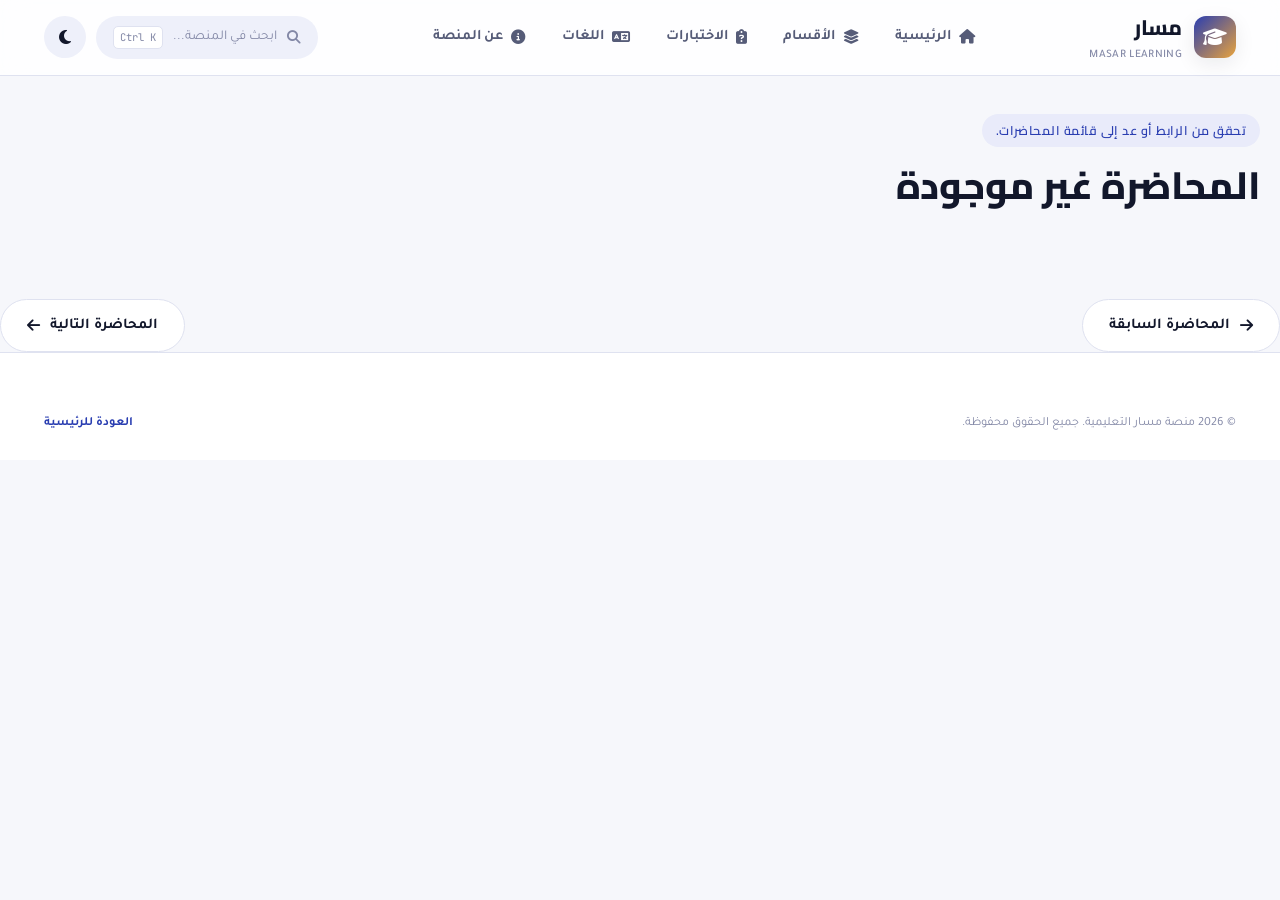
==== commit 79dc8194: "Replace content tab with quiz tab in lecture.html" ====
--- a/lecture.html
+++ b/lecture.html
@@ -61,19 +61,28 @@
   <div class="container" style="padding-bottom:100px;" id="lectureShell">
     <div class="lecture-shell">
       <nav class="lecture-tabs" aria-label="أقسام المحاضرة">
-        <button class="lecture-tab-btn active" data-tab="content"><i class="fa-solid fa-file-lines"></i> المحتوى</button>
+        <button class="lecture-tab-btn active" data-tab="quiz"><i class="fa-solid fa-clipboard-question"></i> الاختبار</button>
+        <!-- <button class="lecture-tab-btn active" data-tab="content"><i class="fa-solid fa-file-lines"></i> المحتوى</button> -->
         <button class="lecture-tab-btn" data-tab="vocabulary"><i class="fa-solid fa-spell-check"></i> المفردات</button>
         <button class="lecture-tab-btn" data-tab="points"><i class="fa-solid fa-list-check"></i> أهم النقاط</button>
         <button class="lecture-tab-btn" data-tab="pdf"><i class="fa-solid fa-file-pdf"></i> PDF مترجم</button>
         <button class="lecture-tab-btn" data-tab="flashcards"><i class="fa-solid fa-layer-group"></i> بطاقات تعريفية</button>
-        <button class="lecture-tab-btn" data-tab="quiz"><i class="fa-solid fa-clipboard-question"></i> الاختبار</button>
       </nav>
 
-      <div class="lecture-panels">
+      <!-- <div class="lecture-panels">
         <section class="lecture-panel active" id="tabContentPanel">
           <div class="panel-card">
             <h3><i class="fa-solid fa-file-lines"></i> محتوى المحاضرة</h3>
             <p class="lecture-text-content"></p>
+          </div> -->
+        </section>
+        <section class="lecture-panel active" id="tabQuizPanel">
+          <div class="panel-card" style="text-align:center;">
+            <h3 style="justify-content:center;"><i class="fa-solid fa-clipboard-question"></i> اختبار المحاضرة</h3>
+            <p class="lecture-text-content" style="margin-bottom:22px;">
+              يحتوي هذا الاختبار على <span id="lectureQuizCount">0</span> أسئلة اختيار من متعدد لتقييم فهمك للمحاضرة.
+            </p>
+            <a class="btn btn-accent" id="lectureQuizBtn" href="#"><i class="fa-solid fa-play"></i> ابدأ الاختبار</a>
           </div>
         </section>
 
@@ -117,15 +126,6 @@
           </div>
         </section>
 
-        <section class="lecture-panel" id="tabQuizPanel">
-          <div class="panel-card" style="text-align:center;">
-            <h3 style="justify-content:center;"><i class="fa-solid fa-clipboard-question"></i> اختبار المحاضرة</h3>
-            <p class="lecture-text-content" style="margin-bottom:22px;">
-              يحتوي هذا الاختبار على <span id="lectureQuizCount">0</span> أسئلة اختيار من متعدد لتقييم فهمك للمحاضرة.
-            </p>
-            <a class="btn btn-accent" id="lectureQuizBtn" href="#"><i class="fa-solid fa-play"></i> ابدأ الاختبار</a>
-          </div>
-        </section>
       </div>
     </div>
 
